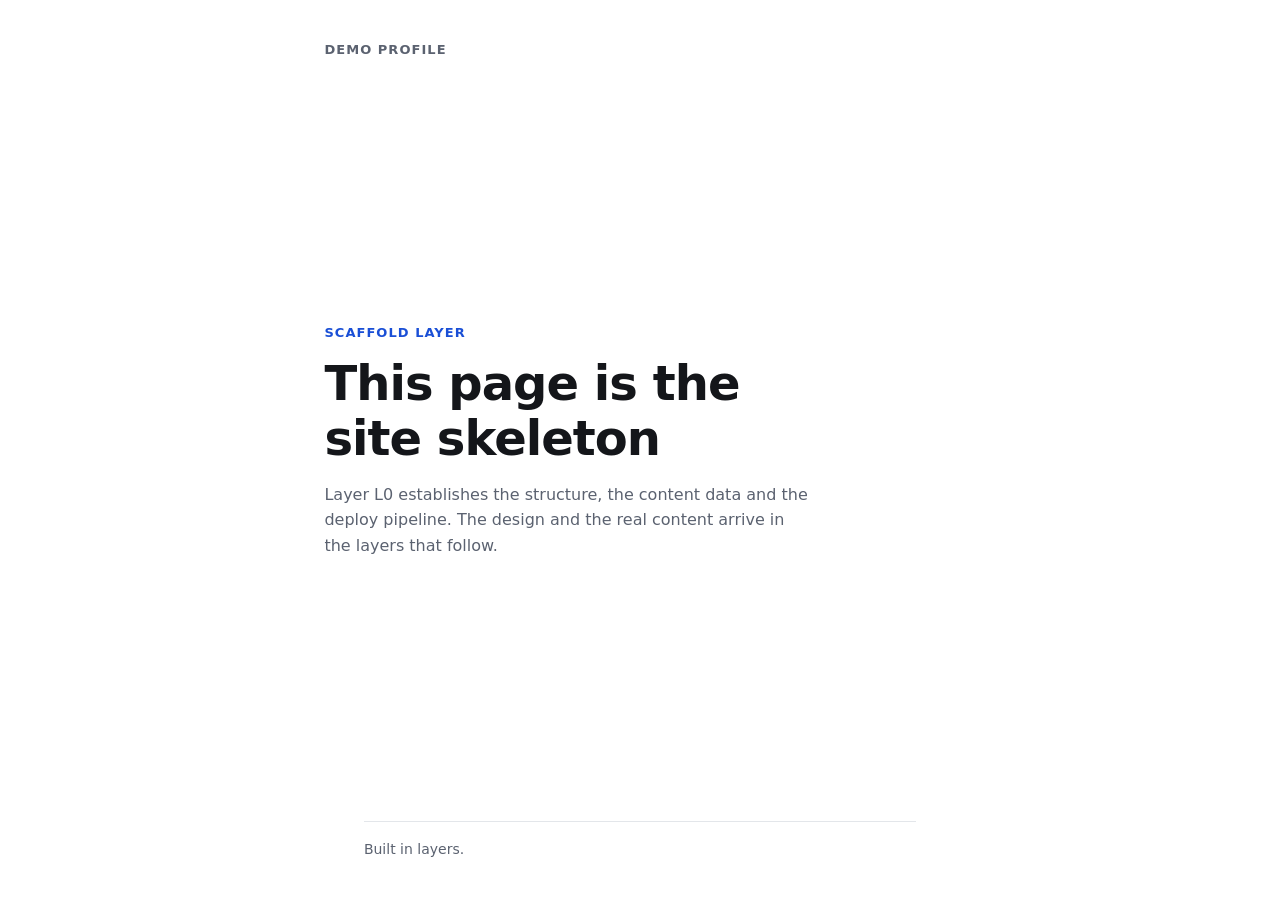
==== index.html @ 31f053fc "L0: scaffold static site with content-in-JSON Plain HTML/CSS/JS, no build step. Copy lives in conten" ====
<!DOCTYPE html>
<html lang="en">
<head>
  <meta charset="utf-8">
  <meta name="viewport" content="width=device-width, initial-scale=1">
  <title>Demo Profile</title>
  <meta name="description" content="A demo profile site, built in layers.">
  <link rel="stylesheet" href="assets/css/base.css">
</head>
<body>
  <a class="skip-link" href="#main">Skip to content</a>

  <header class="site-header">
    <p class="site-mark" data-bind="name">Demo Profile</p>
  </header>

  <main id="main">
    <section class="intro" aria-labelledby="intro-title">
      <p class="eyebrow" data-bind="role">Scaffold layer</p>
      <h1 id="intro-title" data-bind="tagline">This page is the site skeleton</h1>
      <p class="note" data-bind="note">
        Layer L0 establishes the structure, the content data and the deploy
        pipeline. The design and the real content arrive in the layers that
        follow.
      </p>
    </section>
  </main>

  <footer class="site-footer">
    <p>Built in layers.</p>
  </footer>

  <script src="assets/js/site.js" defer></script>
</body>
</html>
---- assets/css/base.css ----
/* L0 — structural baseline only. Design tokens arrive in L4. */

:root {
  color-scheme: light dark;
  --measure: 62ch;
  --space: clamp(1.25rem, 4vw, 2.5rem);
  --ink: #14161a;
  --paper: #ffffff;
  --muted: #5b6270;
  --rule: #e3e6ea;
  --accent: #1a4fd6;
}

@media (prefers-color-scheme: dark) {
  :root {
    --ink: #eceef2;
    --paper: #101216;
    --muted: #9aa2b1;
    --rule: #262a31;
    --accent: #7ea2ff;
  }
}

*,
*::before,
*::after {
  box-sizing: border-box;
}

body {
  margin: 0;
  padding: var(--space);
  background: var(--paper);
  color: var(--ink);
  font-family: ui-sans-serif, system-ui, -apple-system, "Segoe UI", Roboto, Helvetica, Arial, sans-serif;
  font-size: 1rem;
  line-height: 1.6;
  -webkit-font-smoothing: antialiased;
  display: flex;
  flex-direction: column;
  gap: calc(var(--space) * 1.5);
  min-height: 100svh;
}

main {
  flex: 1;
  display: flex;
  align-items: center;
}

.site-header,
main > *,
.site-footer {
  width: 100%;
  max-width: var(--measure);
  margin-inline: auto;
}

.site-mark {
  margin: 0;
  font-size: 0.8125rem;
  font-weight: 600;
  letter-spacing: 0.08em;
  text-transform: uppercase;
  color: var(--muted);
}

.eyebrow {
  margin: 0 0 0.75rem;
  font-size: 0.8125rem;
  font-weight: 600;
  letter-spacing: 0.08em;
  text-transform: uppercase;
  color: var(--accent);
}

h1 {
  margin: 0 0 1rem;
  font-size: clamp(1.75rem, 6vw, 3rem);
  line-height: 1.15;
  letter-spacing: -0.02em;
  text-wrap: balance;
}

.note {
  margin: 0;
  max-width: 48ch;
  color: var(--muted);
}

.site-footer {
  border-top: 1px solid var(--rule);
  padding-top: 1rem;
  font-size: 0.875rem;
  color: var(--muted);
}

.site-footer p {
  margin: 0;
}

.skip-link {
  position: absolute;
  left: -9999px;
  top: 0;
  padding: 0.5rem 0.75rem;
  background: var(--paper);
  color: var(--ink);
  border: 1px solid var(--accent);
  border-radius: 6px;
  z-index: 10;
}

.skip-link:focus {
  left: var(--space);
  top: var(--space);
}

:focus-visible {
  outline: 2px solid var(--accent);
  outline-offset: 3px;
  border-radius: 3px;
}

@media (prefers-reduced-motion: reduce) {
  *,
  *::before,
  *::after {
    animation-duration: 0.01ms !important;
    animation-iteration-count: 1 !important;
    transition-duration: 0.01ms !important;
    scroll-behavior: auto !important;
  }
}
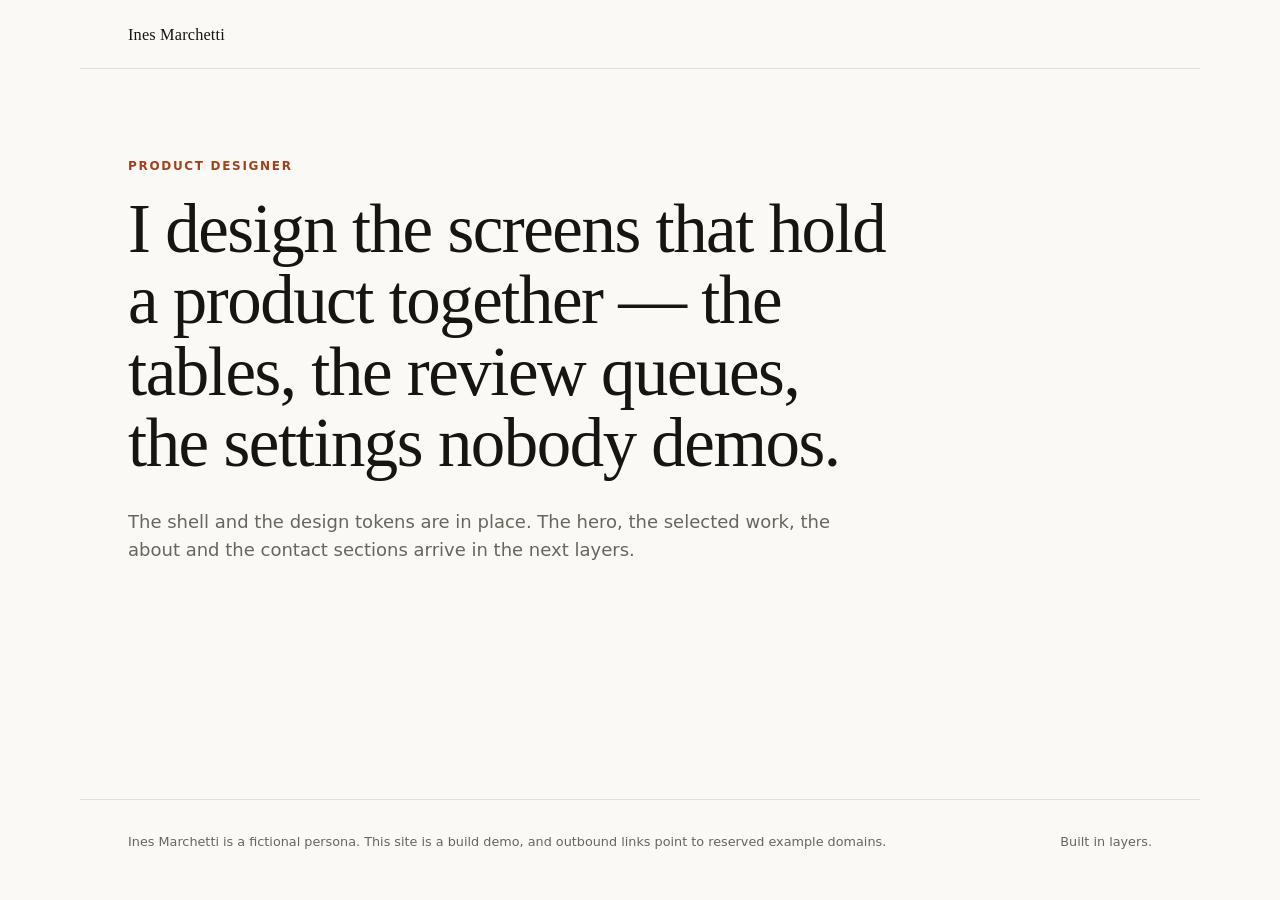
==== commit 49c0ba5f: "TES-1: design tokens and page shell from the chosen direction Tokens lifted from concepts/chosen.htm" ====
--- a/index.html
+++ b/index.html
@@ -3,31 +3,32 @@
 <head>
   <meta charset="utf-8">
   <meta name="viewport" content="width=device-width, initial-scale=1">
-  <title>Demo Profile</title>
-  <meta name="description" content="A demo profile site, built in layers.">
+  <meta name="color-scheme" content="light dark">
+  <title>Ines Marchetti — Product designer</title>
+  <meta name="description" content="Product designer working on data-heavy tools: dispatch, claims review, inventory. Nine years of screens people use for hours at a time.">
   <link rel="stylesheet" href="assets/css/base.css">
 </head>
 <body>
   <a class="skip-link" href="#main">Skip to content</a>
 
-  <header class="site-header">
-    <p class="site-mark" data-bind="name">Demo Profile</p>
+  <header class="site-head wrap">
+    <a class="site-mark" href="index.html" data-bind="name">Ines Marchetti</a>
   </header>
 
-  <main id="main">
+  <main id="main" class="wrap" tabindex="-1">
     <section class="intro" aria-labelledby="intro-title">
-      <p class="eyebrow" data-bind="role">Scaffold layer</p>
-      <h1 id="intro-title" data-bind="tagline">This page is the site skeleton</h1>
+      <p class="eyebrow" data-bind="role">Product designer</p>
+      <h1 id="intro-title" data-bind="tagline">I design the screens that hold a product together — the tables, the review queues, the settings nobody demos.</h1>
       <p class="note" data-bind="note">
-        Layer L0 establishes the structure, the content data and the deploy
-        pipeline. The design and the real content arrive in the layers that
-        follow.
+        The shell and the design tokens are in place. The hero, the selected
+        work, the about and the contact sections arrive in the next layers.
       </p>
     </section>
   </main>
 
-  <footer class="site-footer">
-    <p>Built in layers.</p>
+  <footer class="site-foot wrap">
+    <p data-bind="footerNote">Ines Marchetti is a fictional persona. This site is a build demo, and outbound links point to reserved example domains.</p>
+    <p data-bind="footerTagline">Built in layers.</p>
   </footer>
 
   <script src="assets/js/site.js" defer></script>
--- a/assets/css/base.css
+++ b/assets/css/base.css
@@ -1,25 +1,53 @@
-/* L0 — structural baseline only. Design tokens arrive in L4. */
+/* L4 — design tokens and page shell.
+   Tokens are lifted from concepts/chosen.html (the chosen direction). The L0
+   structural baseline is kept — box model, skip link, focus, reduced motion —
+   with its spacing and radius retuned to the chosen tokens. Sections for hero,
+   work, about and contact arrive in L5–L7. */
 
 :root {
   color-scheme: light dark;
-  --measure: 62ch;
-  --space: clamp(1.25rem, 4vw, 2.5rem);
-  --ink: #14161a;
-  --paper: #ffffff;
-  --muted: #5b6270;
-  --rule: #e3e6ea;
-  --accent: #1a4fd6;
+
+  /* --- palette --- */
+  --paper: #faf9f6;
+  --ink: #171512;
+  --muted: #6a655c;
+  --rule: #e5e0d6;
+  --accent: #a3401c;
+  --accent-ink: #ffffff;
+
+  /* --- type stacks --- */
+  --serif: ui-serif, "Iowan Old Style", Charter, Georgia, "Times New Roman", serif;
+  --sans: ui-sans-serif, system-ui, -apple-system, "Segoe UI", Roboto, Helvetica, Arial, sans-serif;
+  --mono: ui-monospace, SFMono-Regular, Menlo, Consolas, monospace;
+
+  /* --- type scale --- */
+  --step-0: 1rem;
+  --step-1: 1.125rem;
+  --step-2: 1.5rem;
+  --step-3: 2rem;
+  --step-4: clamp(2.1rem, 6.2vw, 4.3rem);
+
+  /* --- layout, motion --- */
+  --measure: 64ch;
+  --gutter: clamp(1.25rem, 5vw, 3rem);
+  --rhythm: clamp(2.75rem, 7vw, 5.5rem);
+  --radius: 3px;
+  --dur: 140ms;
+  --ease: cubic-bezier(.2, .6, .3, 1);
 }
 
 @media (prefers-color-scheme: dark) {
   :root {
-    --ink: #eceef2;
-    --paper: #101216;
-    --muted: #9aa2b1;
-    --rule: #262a31;
-    --accent: #7ea2ff;
+    --paper: #14120f;
+    --ink: #f1eee7;
+    --muted: #a49d90;
+    --rule: #2c2823;
+    --accent: #e2936e;
+    --accent-ink: #14120f;
   }
 }
+
+/* --- structural baseline (from L0) --- */
 
 *,
 *::before,
@@ -27,76 +55,52 @@
   box-sizing: border-box;
 }
 
+html {
+  -webkit-text-size-adjust: 100%;
+}
+
 body {
   margin: 0;
-  padding: var(--space);
+  min-height: 100svh;
+  display: flex;
+  flex-direction: column;
   background: var(--paper);
   color: var(--ink);
-  font-family: ui-sans-serif, system-ui, -apple-system, "Segoe UI", Roboto, Helvetica, Arial, sans-serif;
-  font-size: 1rem;
-  line-height: 1.6;
+  font-family: var(--sans);
+  font-size: var(--step-0);
+  line-height: 1.55;
   -webkit-font-smoothing: antialiased;
-  display: flex;
-  flex-direction: column;
-  gap: calc(var(--space) * 1.5);
-  min-height: 100svh;
-}
-
-main {
-  flex: 1;
-  display: flex;
-  align-items: center;
-}
-
-.site-header,
-main > *,
-.site-footer {
+}
+
+h1,
+h2,
+h3 {
+  margin: 0;
+  font-family: var(--serif);
+  font-weight: 500;
+  text-wrap: balance;
+}
+
+p {
+  margin: 0;
+  text-wrap: pretty;
+}
+
+a {
+  color: inherit;
+}
+
+.wrap {
   width: 100%;
-  max-width: var(--measure);
+  max-width: 1120px;
   margin-inline: auto;
-}
-
-.site-mark {
-  margin: 0;
-  font-size: 0.8125rem;
-  font-weight: 600;
-  letter-spacing: 0.08em;
-  text-transform: uppercase;
-  color: var(--muted);
-}
-
-.eyebrow {
-  margin: 0 0 0.75rem;
-  font-size: 0.8125rem;
-  font-weight: 600;
-  letter-spacing: 0.08em;
-  text-transform: uppercase;
-  color: var(--accent);
-}
-
-h1 {
-  margin: 0 0 1rem;
-  font-size: clamp(1.75rem, 6vw, 3rem);
-  line-height: 1.15;
-  letter-spacing: -0.02em;
-  text-wrap: balance;
-}
-
-.note {
-  margin: 0;
-  max-width: 48ch;
-  color: var(--muted);
-}
-
-.site-footer {
-  border-top: 1px solid var(--rule);
-  padding-top: 1rem;
-  font-size: 0.875rem;
-  color: var(--muted);
-}
-
-.site-footer p {
-  margin: 0;
+  padding-inline: var(--gutter);
+}
+
+:focus-visible {
+  outline: 2px solid var(--accent);
+  outline-offset: 3px;
+  border-radius: var(--radius);
 }
 
 .skip-link {
@@ -107,19 +111,83 @@
   background: var(--paper);
   color: var(--ink);
   border: 1px solid var(--accent);
-  border-radius: 6px;
+  border-radius: var(--radius);
   z-index: 10;
 }
 
 .skip-link:focus {
-  left: var(--space);
-  top: var(--space);
-}
-
-:focus-visible {
-  outline: 2px solid var(--accent);
-  outline-offset: 3px;
-  border-radius: 3px;
+  left: var(--gutter);
+  top: 0.75rem;
+}
+
+/* --- shell: masthead --- */
+
+.site-head {
+  display: flex;
+  flex-wrap: wrap;
+  gap: 1rem;
+  align-items: baseline;
+  justify-content: space-between;
+  padding-block: 1.35rem;
+  border-bottom: 1px solid var(--rule);
+}
+
+.site-mark {
+  font-family: var(--serif);
+  font-size: 1.02rem;
+  letter-spacing: 0.01em;
+  text-decoration: none;
+}
+
+/* --- shell: main --- */
+
+main {
+  flex: 1;
+}
+
+/* Block rhythm belongs to the section, as in the chosen direction, so the hero
+   that replaces .intro in L5 keeps its own padding rather than doubling it. */
+.intro {
+  padding-block: var(--rhythm);
+}
+
+.eyebrow {
+  font-size: 0.75rem;
+  font-weight: 600;
+  letter-spacing: 0.14em;
+  text-transform: uppercase;
+  color: var(--accent);
+}
+
+.intro .eyebrow {
+  margin-bottom: 1.1rem;
+}
+
+main h1 {
+  max-width: 24ch;
+  font-size: var(--step-4);
+  line-height: 1.04;
+  letter-spacing: -0.021em;
+}
+
+.note {
+  max-width: var(--measure);
+  margin-top: 1.75rem;
+  font-size: var(--step-1);
+  color: var(--muted);
+}
+
+/* --- shell: footer --- */
+
+.site-foot {
+  display: flex;
+  flex-wrap: wrap;
+  gap: 0.5rem 1.5rem;
+  justify-content: space-between;
+  padding-block: 2rem 3rem;
+  border-top: 1px solid var(--rule);
+  font-size: 0.8rem;
+  color: var(--muted);
 }
 
 @media (prefers-reduced-motion: reduce) {
